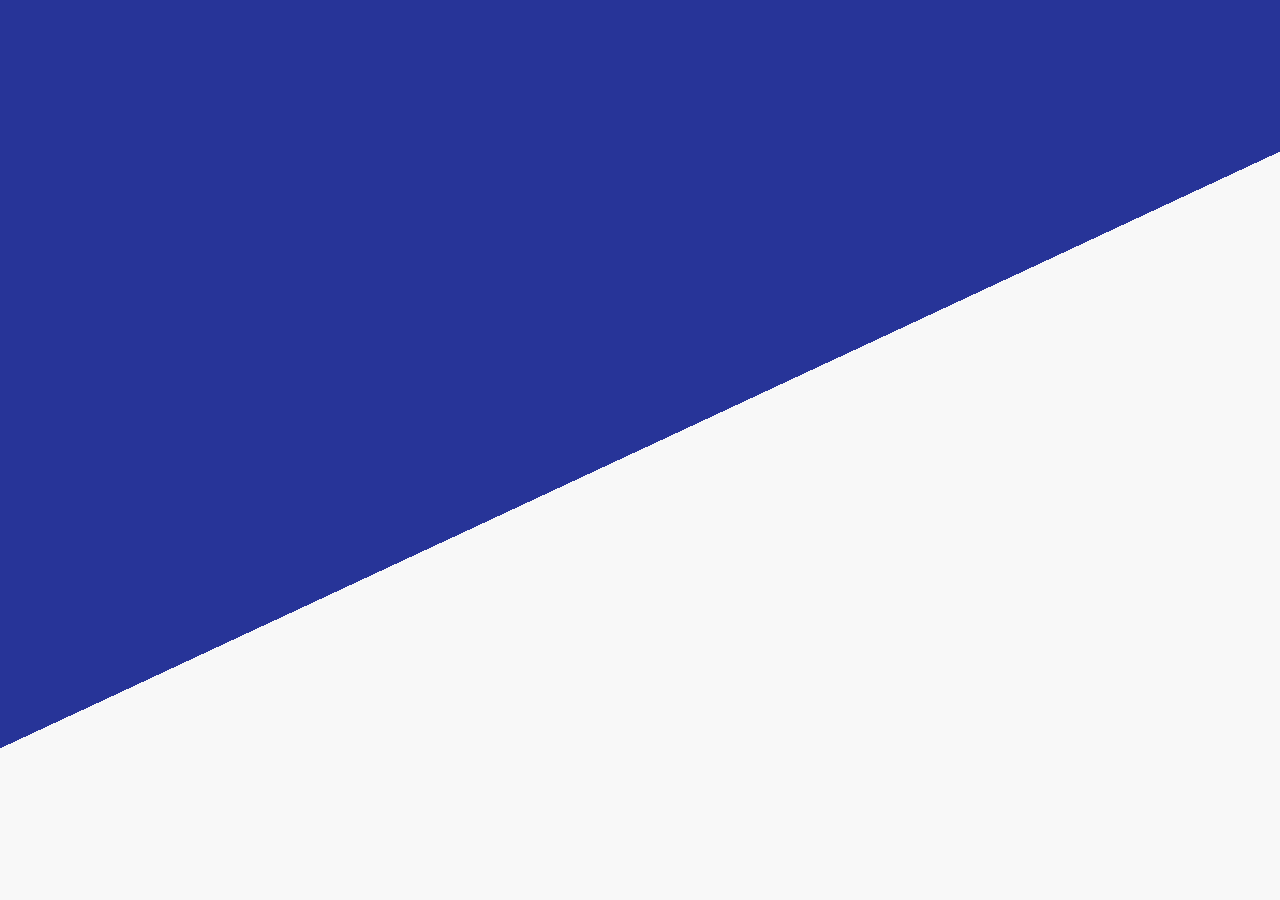
==== index.html @ e67b5710 "config initial project" ====
<!DOCTYPE html>
<html>

<head>
	<meta name="viewport" content="width=device-width, initial-scale=1, shrink-to-fit=no">
	<script src="./assets/plugins/jquery-1.11.1.min.js"></script>
	<link rel="stylesheet" href="./assets/index.css">
	<link href="./assets/plugins/bootstrap.min.css" rel="stylesheet" id="bootstrap-css">
	<script src="./assets/plugins/bootstrap.min.js"></script>
	<script src="./assets/REST.js"></script>
	<script src="./assets/index.js"></script>
	<link rel="stylesheet" href="./assets/plugins/bootstrap.css">
	<meta charset="utf-8">
	<title>
		page
	</title>
</head>

<body id="container">
</body>

</html>
---- assets/index.css ----
html,
body {
  height: 100%;
}
body#container {
  background-color: #273498;
  background: linear-gradient(155deg, #273498 50%, #f8f8f8 50%);
}

body {
  display: -ms-flexbox;
  display: -webkit-box;
  display: flex;
  -ms-flex-align: center;
  -ms-flex-pack: center;
  -webkit-box-align: center;
  align-items: center;
  -webkit-box-pack: center;
  justify-content: center;
  padding-top: 40px;
  padding-bottom: 40px;
  background-color: #f5f5f5;
}

.form-signin {
  width: 100%;
  max-width: 330px;
  padding: 15px;
  margin: 0 auto;
}
.form-signin .checkbox {
  font-weight: 400;
}
.form-signin .form-control {
  position: relative;
  box-sizing: border-box;
  height: auto;
  padding: 10px;
  font-size: 16px;
}
.form-signin .form-control:focus {
  z-index: 2;
}
.form-signin input[type="email"] {
  margin-bottom: -1px;
  border-bottom-right-radius: 0;
  border-bottom-left-radius: 0;
}
.form-signin input[type="password"] {
  margin-bottom: 10px;
  border-top-left-radius: 0;
  border-top-right-radius: 0;
}
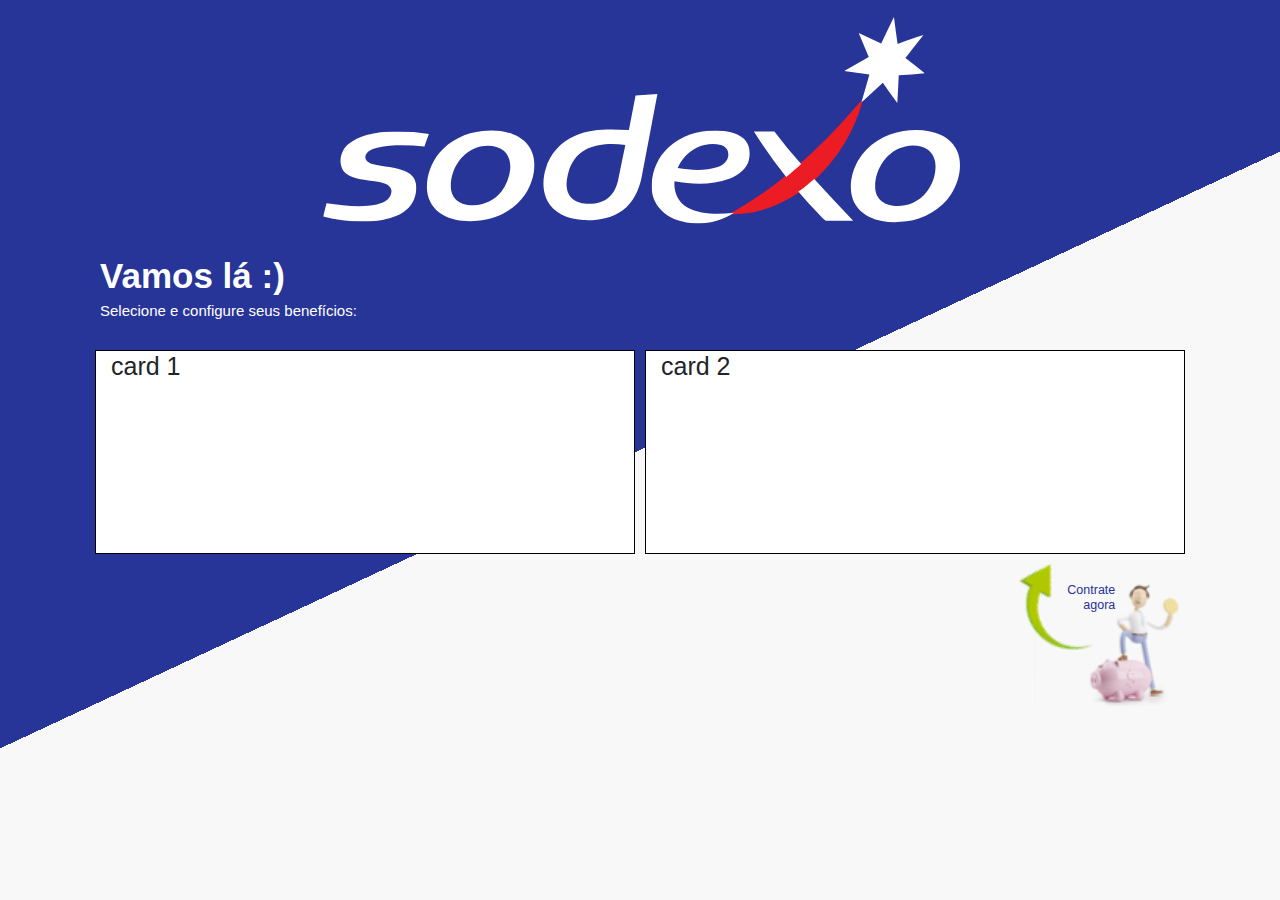
==== commit ee1e8f86: "container builder pages with platern" ====
--- a/index.html
+++ b/index.html
@@ -1,22 +1,30 @@
 <!DOCTYPE html>
 <html>
-
-<head>
-	<meta name="viewport" content="width=device-width, initial-scale=1, shrink-to-fit=no">
-	<script src="./assets/plugins/jquery-1.11.1.min.js"></script>
-	<link rel="stylesheet" href="./assets/index.css">
-	<link href="./assets/plugins/bootstrap.min.css" rel="stylesheet" id="bootstrap-css">
-	<script src="./assets/plugins/bootstrap.min.js"></script>
-	<script src="./assets/REST.js"></script>
-	<script src="./assets/index.js"></script>
-	<link rel="stylesheet" href="./assets/plugins/bootstrap.css">
-	<meta charset="utf-8">
-	<title>
-		page
-	</title>
-</head>
-
-<body id="container">
-</body>
-
+   <head>
+      <meta name="viewport" content="width=device-width, initial-scale=1, shrink-to-fit=no">
+      <script src="./assets/plugins/jquery-1.11.1.min.js"></script>
+      <link rel="stylesheet" href="./assets/index.css">
+      <link href="./assets/plugins/bootstrap.min.css" rel="stylesheet" id="bootstrap-css">
+      <script src="./assets/plugins/bootstrap.min.js"></script>
+      <script src="./assets/REST.js"></script>
+      <script src="./assets/index.js"></script>
+      <link rel="stylesheet" href="./assets/plugins/bootstrap.css">
+      <meta charset="utf-8">
+      <title>
+         page
+      </title>
+   </head>
+   <!-- layout setado pra 327x585 -->
+   <body class="containerParent">
+      <div class="row">
+         <div class="col" align="center">
+            <img src="./assets/images/group-25.svg" class="Group-25">
+         </div>
+      </div>
+      <br>
+	  <br> 
+	  <!-- container of all other pages it here -->
+      <div class="container" id="container">
+      </div>
+   </body>
 </html>--- a/assets/index.css
+++ b/assets/index.css
@@ -2,52 +2,18 @@
 body {
   height: 100%;
 }
-body#container {
+.containerParent {
   background-color: #273498;
   background: linear-gradient(155deg, #273498 50%, #f8f8f8 50%);
 }
+.Group-25 {
+  width: 50%;
+  height: auto;
+  object-fit: contain;
+}
 
 body {
-  display: -ms-flexbox;
-  display: -webkit-box;
-  display: flex;
-  -ms-flex-align: center;
-  -ms-flex-pack: center;
-  -webkit-box-align: center;
-  align-items: center;
-  -webkit-box-pack: center;
-  justify-content: center;
-  padding-top: 40px;
-  padding-bottom: 40px;
+  padding-top: 16px; 
   background-color: #f5f5f5;
 }
-
-.form-signin {
-  width: 100%;
-  max-width: 330px;
-  padding: 15px;
-  margin: 0 auto;
-}
-.form-signin .checkbox {
-  font-weight: 400;
-}
-.form-signin .form-control {
-  position: relative;
-  box-sizing: border-box;
-  height: auto;
-  padding: 10px;
-  font-size: 16px;
-}
-.form-signin .form-control:focus {
-  z-index: 2;
-}
-.form-signin input[type="email"] {
-  margin-bottom: -1px;
-  border-bottom-right-radius: 0;
-  border-bottom-left-radius: 0;
-}
-.form-signin input[type="password"] {
-  margin-bottom: 10px;
-  border-top-left-radius: 0;
-  border-top-right-radius: 0;
-}
+ 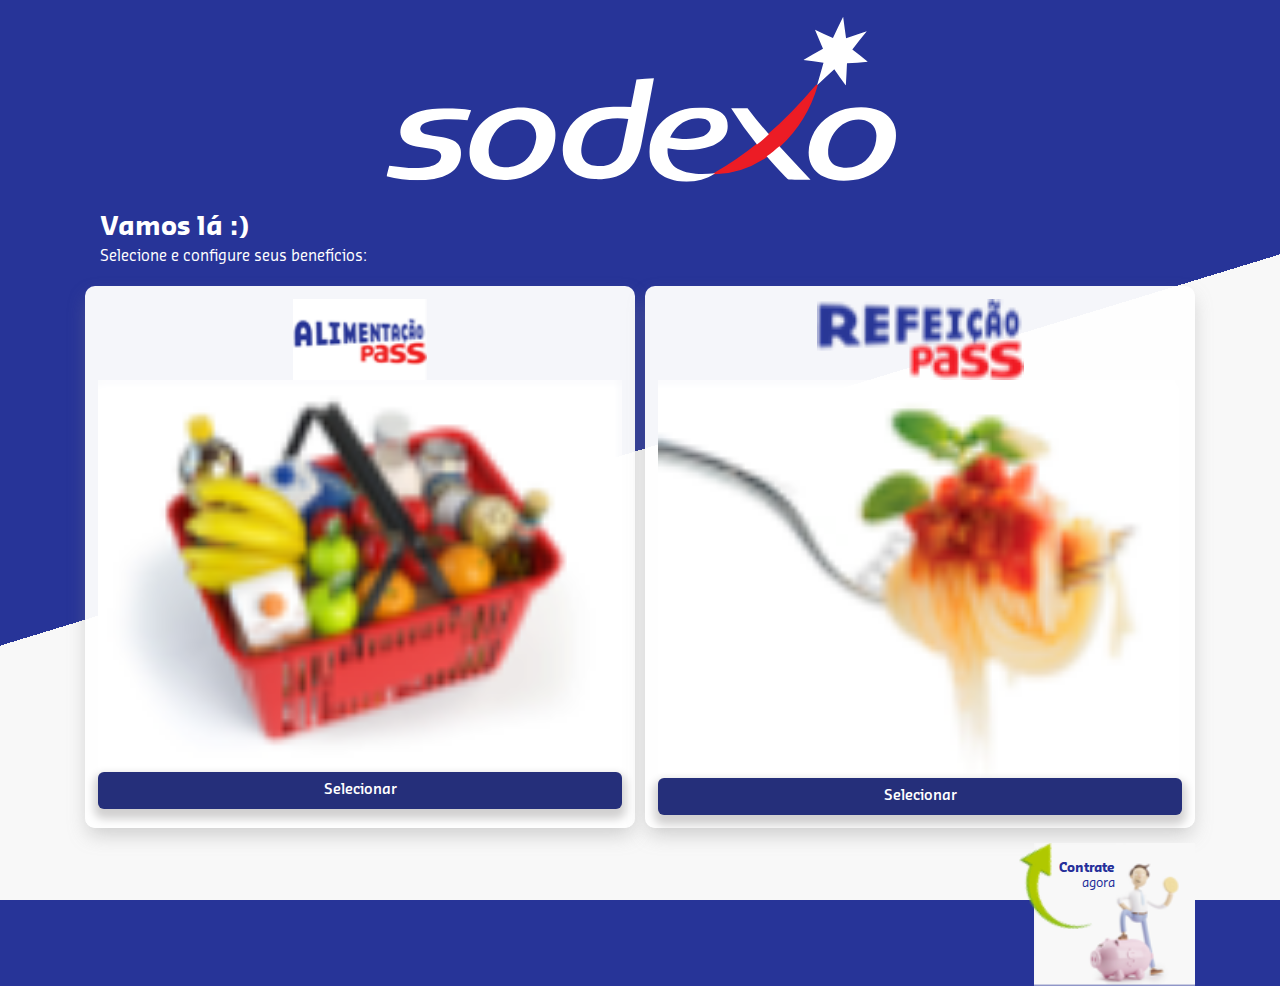
==== commit 5060a5af: "first steap layout finish" ====
--- a/index.html
+++ b/index.html
@@ -7,8 +7,9 @@
       <link href="./assets/plugins/bootstrap.min.css" rel="stylesheet" id="bootstrap-css">
       <script src="./assets/plugins/bootstrap.min.js"></script>
       <script src="./assets/REST.js"></script>
-      <script src="./assets/index.js"></script>
+      <script src="./assets/index.js"></script> 
       <link rel="stylesheet" href="./assets/plugins/bootstrap.css">
+      <link rel="stylesheet" href="./assets/sodexo.css">
       <meta charset="utf-8">
       <title>
          page
--- a/assets/index.css
+++ b/assets/index.css
@@ -4,10 +4,10 @@
 }
 .containerParent {
   background-color: #273498;
-  background: linear-gradient(155deg, #273498 50%, #f8f8f8 50%);
+  background: linear-gradient(163deg, #273498 50%, #f8f8f8 50%);
 }
 .Group-25 {
-  width: 50%;
+  width: 40%;
   height: auto;
   object-fit: contain;
 }
--- a/assets/sodexo.css
+++ b/assets/sodexo.css
@@ -0,0 +1,61 @@
+.btn-default-sodexo {
+    background-color: #273498;
+    color: #fff;
+    text-align: center;
+    padding-top: 8px;
+    padding-bottom: 8px;
+    font-family: monospace;
+    font-size: 14px;
+    border-radius: 6px;
+    border-color: #273498;
+    border: 0px;
+    box-shadow: #d2d1d1 0px 6px 8px 4px;
+    font-family: SansaSemiBold;
+}
+.font-weight-bold, b {
+    font-family: Sansa-Bold;
+}
+
+* {
+    font-family: Sansa; 
+} 
+
+@font-face {
+    font-family: Sansa-Bold;
+    src: url(fonts/Sansa-Bold.otf);
+  }
+
+
+  @font-face {
+    font-family: Sansa;
+    src: url(fonts/Sansa-Normal.otf);
+  }
+
+@font-face {
+    font-family: SansaSemiBold;
+    src: url(fonts/Sansa-SemiBold.otf);
+  }
+
+  
+
+.btn-default-sodexo {
+    background-color: #252f7a !important;
+}
+
+.box-cards-sodexo {
+    background-color: #fefefef5;
+    border-radius: 10px;
+    padding: 13px;
+    box-shadow: 0 9px 20px -3px #88888866;
+}
+
+.food_pass_header {
+    width: 100%;
+    height: 81px;
+    object-fit: contain;
+}
+
+.food_pass_content {
+    width: 100%; 
+    object-fit: contain;
+}
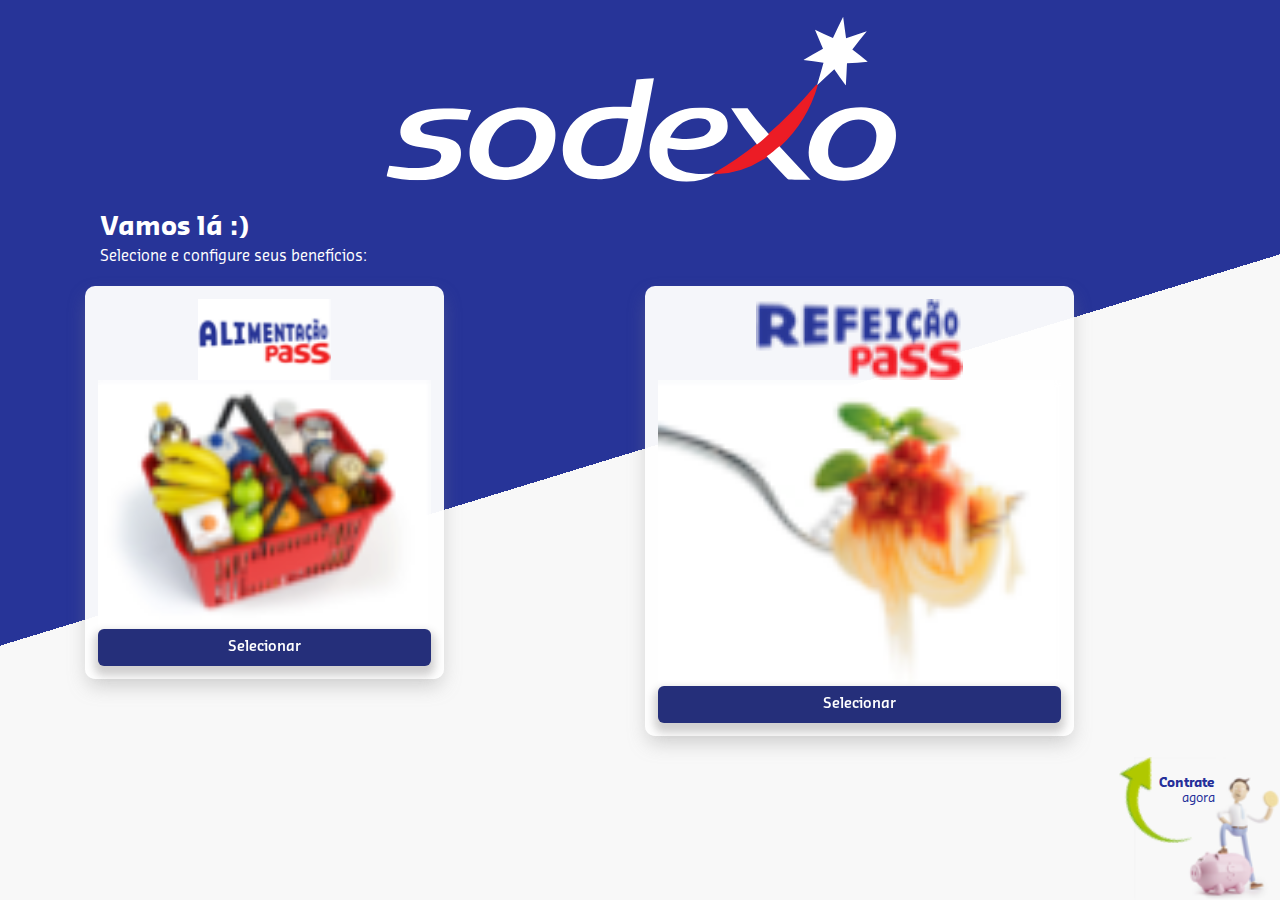
==== commit 3918123a: "up" ====
--- a/index.html
+++ b/index.html
@@ -5,11 +5,13 @@
       <script src="./assets/plugins/jquery-1.11.1.min.js"></script>
       <link rel="stylesheet" href="./assets/index.css">
       <link href="./assets/plugins/bootstrap.min.css" rel="stylesheet" id="bootstrap-css">
-      <script src="./assets/plugins/bootstrap.min.js"></script>
+      <script src="./assets/plugins/bootstrap.min.js"></script> 
+      <link rel="stylesheet" href="./assets/plugins/bootstrap.css">
+	  <link rel="stylesheet" href="./assets/sodexo.css">
+	  
       <script src="./assets/REST.js"></script>
-      <script src="./assets/index.js"></script> 
-      <link rel="stylesheet" href="./assets/plugins/bootstrap.css">
-      <link rel="stylesheet" href="./assets/sodexo.css">
+	  <script src="./assets/index.js"></script> 
+
       <meta charset="utf-8">
       <title>
          page
--- a/assets/sodexo.css
+++ b/assets/sodexo.css
@@ -12,6 +12,7 @@
     box-shadow: #d2d1d1 0px 6px 8px 4px;
     font-family: SansaSemiBold;
 }
+ 
 .font-weight-bold, b {
     font-family: Sansa-Bold;
 }
@@ -20,6 +21,9 @@
     font-family: Sansa; 
 } 
 
+html {
+    background: #f8f8f8;
+}
 @font-face {
     font-family: Sansa-Bold;
     src: url(fonts/Sansa-Bold.otf);
@@ -42,7 +46,7 @@
     background-color: #252f7a !important;
 }
 
-.box-cards-sodexo {
+.box-cards-sodexo { 
     background-color: #fefefef5;
     border-radius: 10px;
     padding: 13px;
@@ -59,3 +63,36 @@
     width: 100%; 
     object-fit: contain;
 }
+ 
+	/* flip the pane when hovered */
+	.flip-container.letFlip {
+		transform: rotateY(180deg);
+	}
+ 
+
+/* flip speed goes here */
+.flip-container {
+	transition: 0.6s;
+	transform-style: preserve-3d;
+	position: relative;
+}
+
+/* hide back of pane during swap */
+.front, .back {
+	backface-visibility: hidden;
+	position: absolute;
+	top: 0;
+	left: 0;
+}
+
+/* front pane, placed above back */
+.front {
+	z-index: 2;
+	/* for firefox 31 */
+	transform: rotateY(0deg);
+}
+
+/* back, initially hidden pane */
+.back {
+	transform: rotateY(180deg);
+}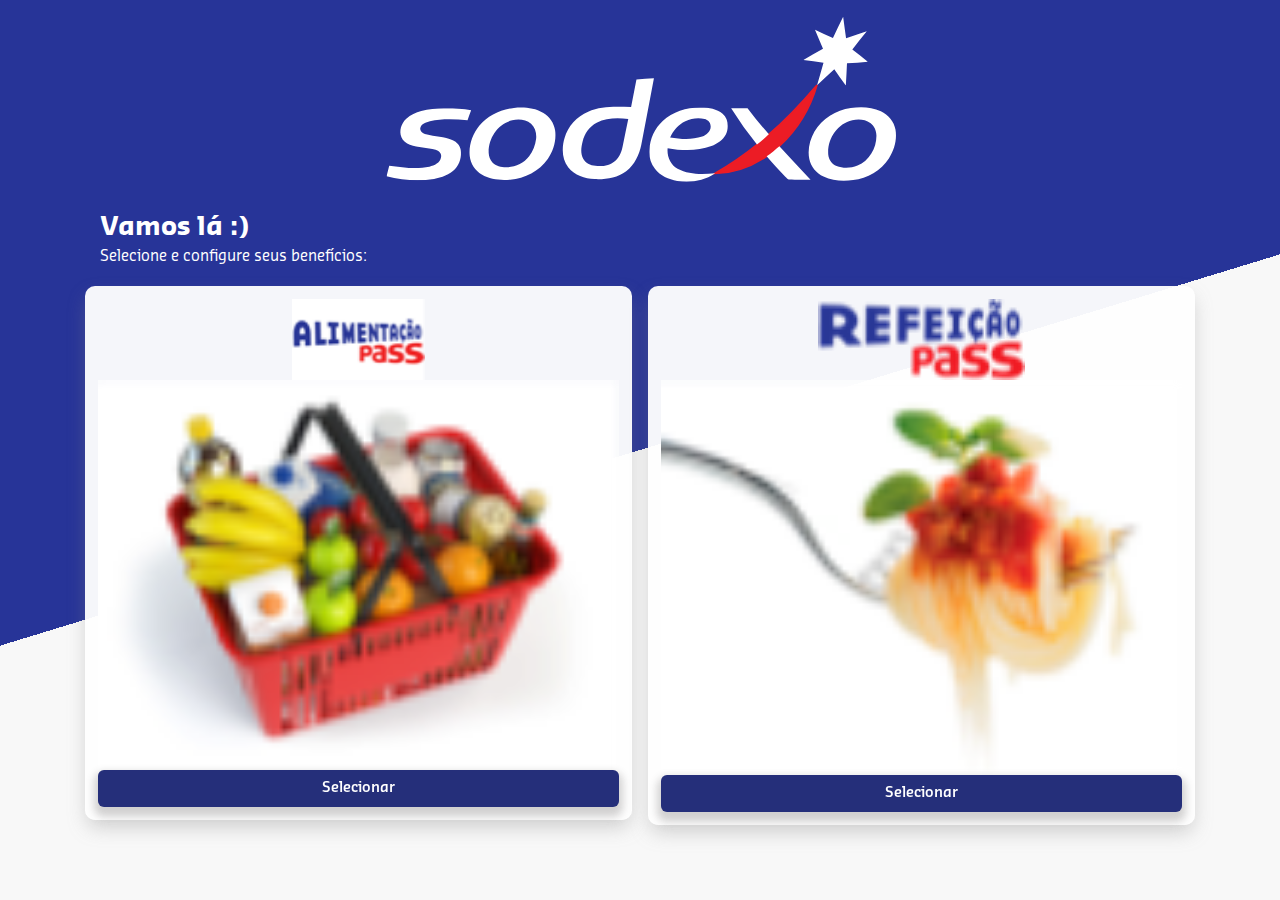
==== commit bc897edf: "build responsive first step details" ====
--- a/index.html
+++ b/index.html
@@ -3,10 +3,10 @@
    <head>
       <meta name="viewport" content="width=device-width, initial-scale=1, shrink-to-fit=no">
       <script src="./assets/plugins/jquery-1.11.1.min.js"></script>
-      <link rel="stylesheet" href="./assets/index.css">
       <link href="./assets/plugins/bootstrap.min.css" rel="stylesheet" id="bootstrap-css">
       <script src="./assets/plugins/bootstrap.min.js"></script> 
       <link rel="stylesheet" href="./assets/plugins/bootstrap.css">
+      <link rel="stylesheet" href="./assets/index.css">
 	  <link rel="stylesheet" href="./assets/sodexo.css">
 	  
       <script src="./assets/REST.js"></script>
--- a/assets/index.css
+++ b/assets/index.css
@@ -16,4 +16,11 @@
   padding-top: 16px; 
   background-color: #f5f5f5;
 }
- + 
+.text-secondary {
+  color: #333333 !important;
+}
+
+.text-primary {
+  color: #252f7a !important;
+}--- a/assets/sodexo.css
+++ b/assets/sodexo.css
@@ -12,7 +12,52 @@
     box-shadow: #d2d1d1 0px 6px 8px 4px;
     font-family: SansaSemiBold;
 }
- 
+.clickFlipCancel {
+    background-color: #999999;
+    color: white;
+    border-radius: 35px;
+    padding: 4px 7px 4px 7px;
+    font-size: 10px !important;
+    cursor: pointer;
+    font-weight: bold;
+    float: right;
+    margin-top: -3px;
+    margin-right: -5px;
+  }
+  .box-cards-init-division {
+    border-bottom: #dddcdc 2px solid;
+    box-shadow: 0px 16px 0px -2px whitesmoke;
+    height: 40px;
+    margin-top: -50px;
+    margin-bottom: 3px;
+    margin-left: -14px;
+    margin-right: -14px;
+    border-radius: 14px;
+    z-index: 31;
+}
+
+  .form-control {
+    box-shadow: #d2d1d1 0px 5px 14px 2px;
+    border-radius: 6px;
+    border: none;
+    margin-bottom: 7px;
+    font-size: 13px;
+    margin-top: 8px;
+  }
+
+.box-cards-inside {
+    background: whitesmoke;
+    padding: 16px;
+    z-index: -23;
+    margin: -14px;
+    margin-top: -3px;
+    border-bottom-left-radius: 14px;
+    border-bottom-right-radius: 14px;
+}
+
+.font-weight-semi-bold {
+    font-family: SansaSemiBold;
+}
 .font-weight-bold, b {
     font-family: Sansa-Bold;
 }
@@ -83,6 +128,7 @@
 	position: absolute;
 	top: 0;
 	left: 0;
+    right: 0;
 }
 
 /* front pane, placed above back */
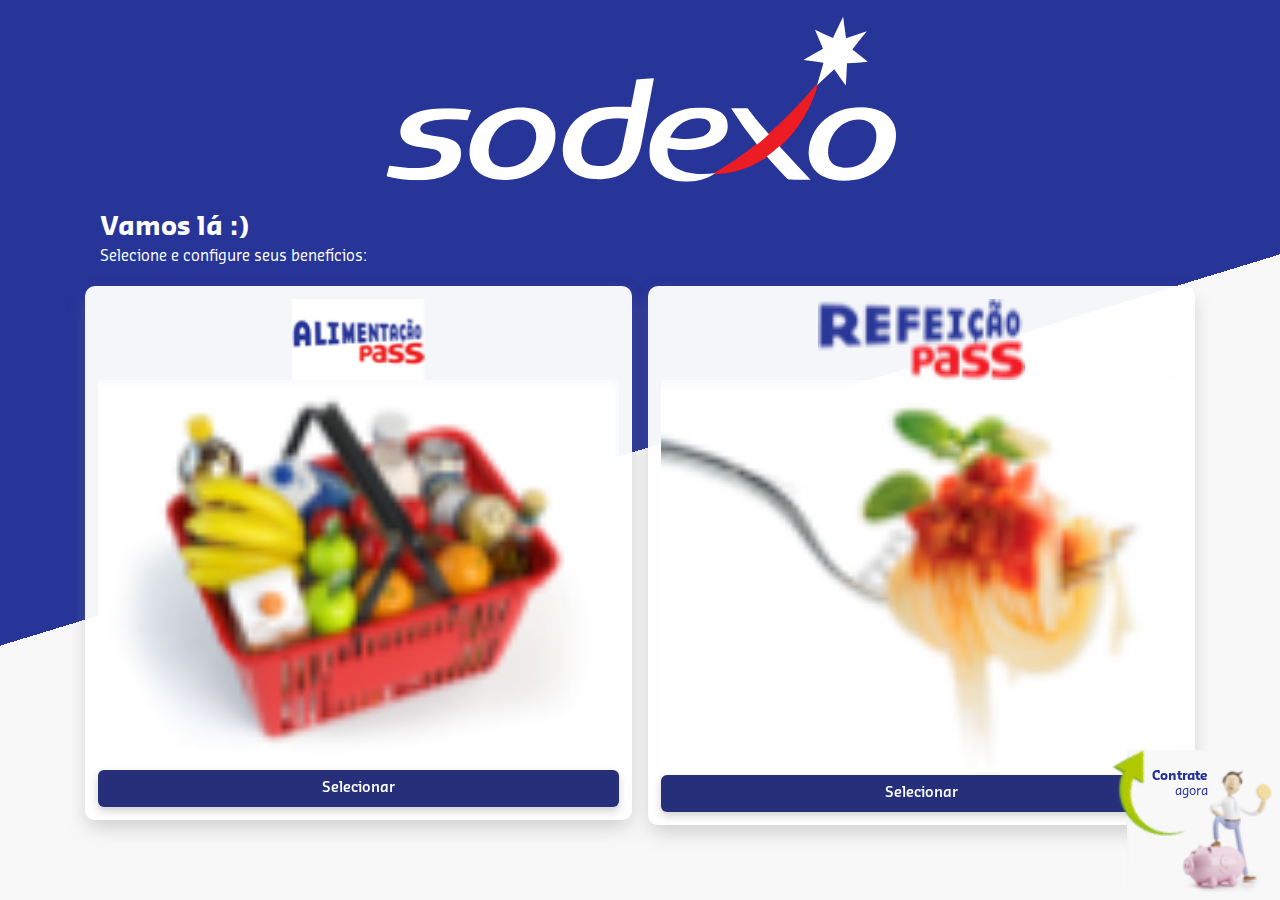
==== commit 74f5f62e: "finish steps with only layout" ====
--- a/index.html
+++ b/index.html
@@ -19,10 +19,7 @@
    </head>
    <!-- layout setado pra 327x585 -->
    <body class="containerParent">
-      <div class="row">
-         <div class="col" align="center">
-            <img src="./assets/images/group-25.svg" class="Group-25">
-         </div>
+      <div class="row" id="themeTitle">
       </div>
       <br>
 	  <br> 
--- a/assets/index.css
+++ b/assets/index.css
@@ -6,6 +6,11 @@
   background-color: #273498;
   background: linear-gradient(163deg, #273498 50%, #f8f8f8 50%);
 }
+
+.containerParent.white {
+  background: #fff;
+}
+
 .Group-25 {
   width: 40%;
   height: auto;
@@ -23,4 +28,5 @@
 
 .text-primary {
   color: #252f7a !important;
-}+}
+ --- a/assets/sodexo.css
+++ b/assets/sodexo.css
@@ -9,9 +9,11 @@
     border-radius: 6px;
     border-color: #273498;
     border: 0px;
-    box-shadow: #d2d1d1 0px 6px 8px 4px;
+    box-shadow: #d2d1d1 0px 4px 8px 0px;
     font-family: SansaSemiBold;
 }
+
+ 
 .clickFlipCancel {
     background-color: #999999;
     color: white;
@@ -46,10 +48,10 @@
   }
 
 .box-cards-inside {
-    background: whitesmoke;
+    background: #f1f1f1;
     padding: 16px;
     z-index: -23;
-    margin: -14px;
+    margin: -13px;
     margin-top: -3px;
     border-bottom-left-radius: 14px;
     border-bottom-right-radius: 14px;
@@ -85,11 +87,45 @@
     src: url(fonts/Sansa-SemiBold.otf);
   }
 
+  .inputLabel {
+    color: #aeadc1;
+}
+
+  .form-google-theme {
+    box-shadow: none;
+    border-radius: 0;
+    padding-left: 0;
+    background: transparent;
+    margin-bottom: 30px;
+    border-bottom: 1px solid #27349891;
+}
+
+.form-google-theme::placeholder { /* Chrome, Firefox, Opera, Safari 10.1+ */
+    color: #2a295c8c;
+    opacity: 1; /* Firefox */
+  }
   
+  .form-google-theme:-ms-input-placeholder { /* Internet Explorer 10-11 */
+    color: #2a295c8c;
+  }
+  
+  .form-google-theme::-ms-input-placeholder { /* Microsoft Edge */
+    color: #2a295c8c;
+  }
 
 .btn-default-sodexo {
     background-color: #252f7a !important;
 }
+
+.BackGreen {
+    background-color: #30a330 !important;
+}
+
+.backgroundDisable {
+    background: #b7b7b7 !important;
+}
+
+
 
 .box-cards-sodexo { 
     background-color: #fefefef5;
@@ -141,4 +177,12 @@
 /* back, initially hidden pane */
 .back {
 	transform: rotateY(180deg);
+}
+
+.btnReverseColor {
+    background-color: transparent !important;
+    border: 1px solid #9b9b9b;
+    box-shadow: none;
+    color: #9b9b9b;
+    font-family: Sansa;  
 }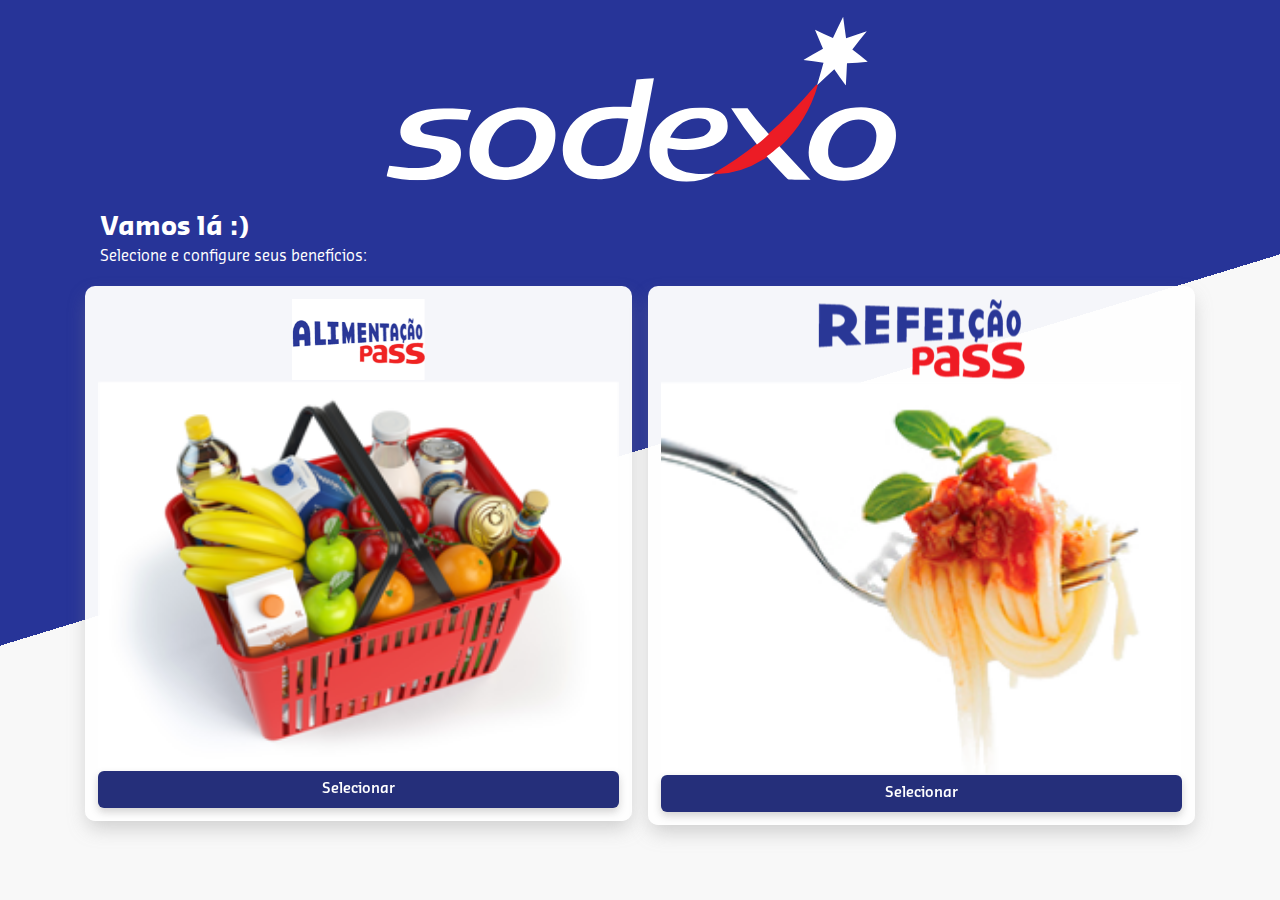
==== commit 0c007087: "fix mask" ====
--- a/index.html
+++ b/index.html
@@ -1,10 +1,12 @@
 <!DOCTYPE html>
 <html>
    <head>
-      <meta name="viewport" content="width=device-width, initial-scale=1, shrink-to-fit=no">
+      <meta name="viewport" content="width=device-width, initial-scale=1">
       <script src="./assets/plugins/jquery-1.11.1.min.js"></script>
       <link href="./assets/plugins/bootstrap.min.css" rel="stylesheet" id="bootstrap-css">
       <script src="./assets/plugins/bootstrap.min.js"></script> 
+      <script src="./assets/plugins/jquery.mask.js"></script> 
+      
       <link rel="stylesheet" href="./assets/plugins/bootstrap.css">
       <link rel="stylesheet" href="./assets/index.css">
 	  <link rel="stylesheet" href="./assets/sodexo.css">
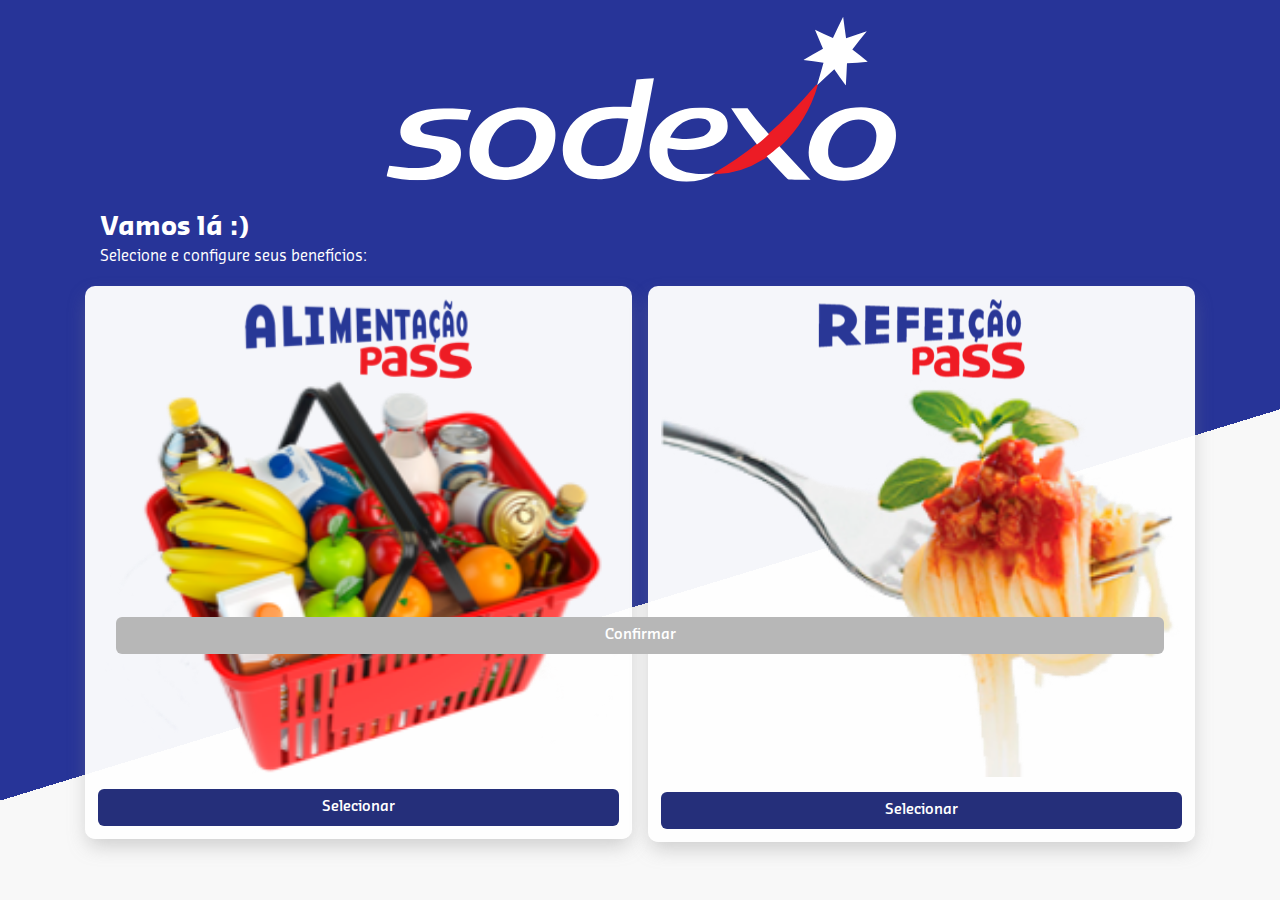
==== commit 87567df2: "finish first qa project version" ====
--- a/index.html
+++ b/index.html
@@ -12,7 +12,7 @@
 	  <link rel="stylesheet" href="./assets/sodexo.css">
 	  
       <script src="./assets/REST.js"></script>
-	  <script src="./assets/index.js"></script> 
+	   <script src="./assets/index.js"></script> 
 
       <meta charset="utf-8">
       <title>
--- a/assets/index.css
+++ b/assets/index.css
@@ -4,7 +4,7 @@
 }
 .containerParent {
   background-color: #273498;
-  background: linear-gradient(163deg, #273498 50%, #f8f8f8 50%);
+  background: linear-gradient(163deg, #273498 62%, #f8f8f8 50%);
 }
 
 .containerParent.white {
--- a/assets/sodexo.css
+++ b/assets/sodexo.css
@@ -9,7 +9,7 @@
     border-radius: 6px;
     border-color: #273498;
     border: 0px;
-    box-shadow: #d2d1d1 0px 4px 8px 0px;
+    /* box-shadow: #d2d1d1 0px 4px 8px 0px; */
     font-family: SansaSemiBold;
 }
 
@@ -145,10 +145,10 @@
     object-fit: contain;
 }
  
-	/* flip the pane when hovered */
-	.flip-container.letFlip {
-		transform: rotateY(180deg);
-	}
+/* flip the pane when hovered */
+.flip-container.letFlip {
+    transform: rotateY(180deg);
+}
  
 
 /* flip speed goes here */
